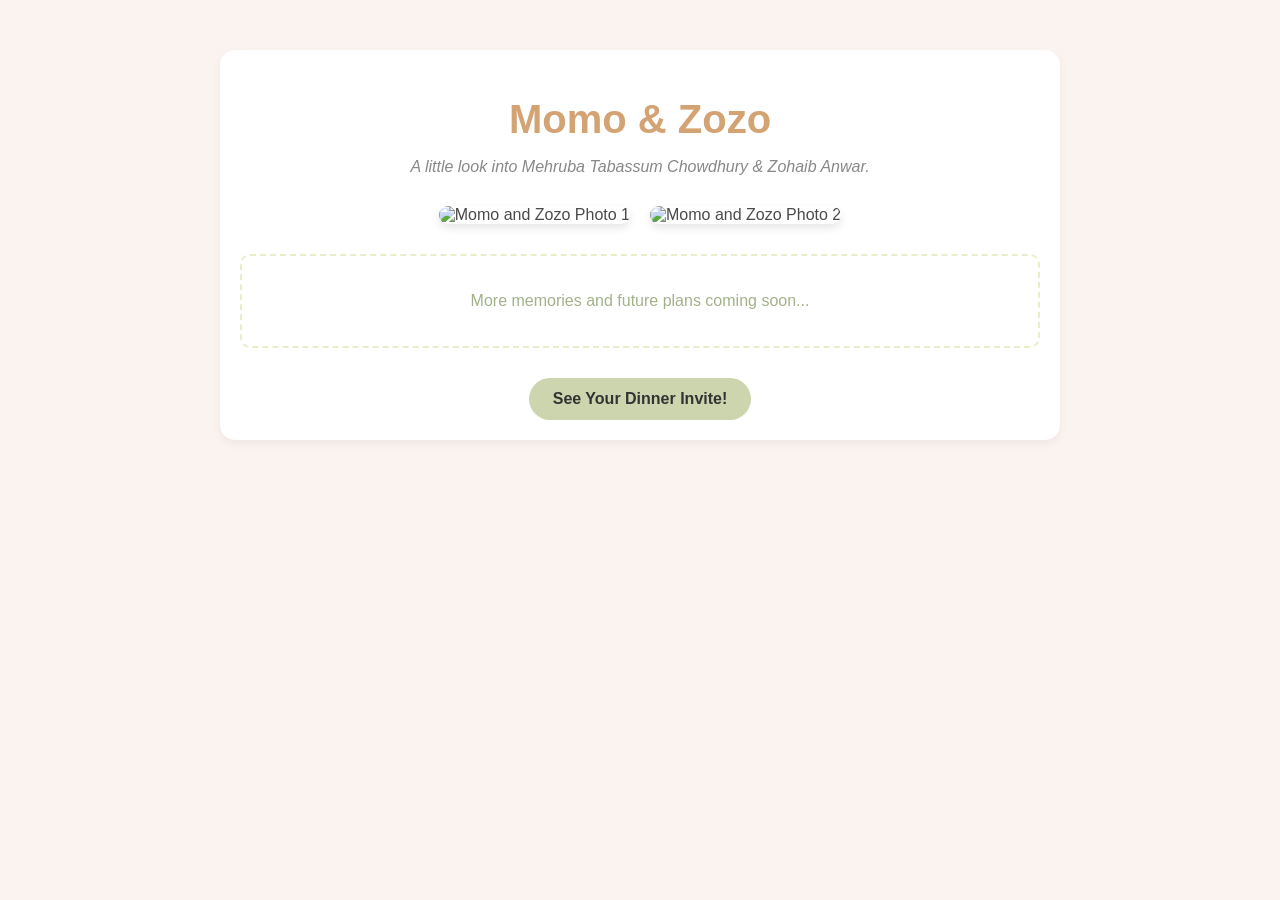
==== index.html @ 0b68a5c7 "Add files via upload" ====
<!DOCTYPE html>
<html lang="en">
<head>
    <meta charset="UTF-8">
    <meta name="viewport" content="width=device-width, initial-scale=1.0">
    <title>Momo & Zozo</title>
    <link rel="stylesheet" href="style.css">
</head>
<body>
    <div class="container">
        <h1>Momo & Zozo</h1>
        <p class="subtitle">A little look into Mehruba Tabassum Chowdhury & Zohaib Anwar.</p>
        
        <div class="photo-gallery">
            <!-- Ensure these match your actual file names in the 'images' folder -->
            <img src="images/momo-zozo-1.jpg" alt="Momo and Zozo Photo 1">
            <img src="images/momo-zozo-2.jpg" alt="Momo and Zozo Photo 2">
        </div>

        <div class="future-space">
            <p>More memories and future plans coming soon...</p>
        </div>

        <a href="invite.html" class="button">See Your Dinner Invite!</a>
    </div>
</body>
</html>
---- style.css ----
body {
    font-family: 'Segoe UI', Tahoma, Geneva, Verdana, sans-serif;
    background-color: #faf3f0;
    color: #4a4a4a;
    text-align: center;
    margin: 0;
    padding: 0;
}

.container {
    max-width: 800px;
    margin: 50px auto;
    padding: 20px;
    background-color: #ffffff;
    border-radius: 15px;
    box-shadow: 0 4px 10px rgba(0,0,0,0.05);
}

h1 {
    color: #d4a373;
    font-size: 2.5em;
    margin-bottom: 5px;
}

.subtitle {
    font-style: italic;
    color: #888;
    margin-bottom: 30px;
}

.photo-gallery {
    display: flex;
    justify-content: center;
    gap: 20px;
    margin-bottom: 30px;
}

.photo-gallery img {
    max-width: 300px;
    border-radius: 10px;
    box-shadow: 0 4px 8px rgba(0,0,0,0.1);
}

.future-space {
    padding: 20px;
    border: 2px dashed #e9edc9;
    border-radius: 10px;
    margin-bottom: 30px;
    color: #a3b18a;
}

.button {
    display: inline-block;
    padding: 12px 24px;
    background-color: #ccd5ae;
    color: #333;
    text-decoration: none;
    border-radius: 25px;
    font-weight: bold;
    transition: background-color 0.3s;
    border: none;
    cursor: pointer;
    font-size: 1em;
}

.button:hover {
    background-color: #e9edc9;
}

.invite-form {
    display: flex;
    flex-direction: column;
    align-items: center;
    gap: 15px;
    margin-top: 20px;
}

.invite-form select, .invite-form input {
    padding: 10px;
    width: 80%;
    max-width: 300px;
    border: 1px solid #ccc;
    border-radius: 5px;
    font-size: 1em;
}

.back-link {
    color: #d4a373;
    text-decoration: none;
    font-size: 0.9em;
}

.back-link:hover {
    text-decoration: underline;
}
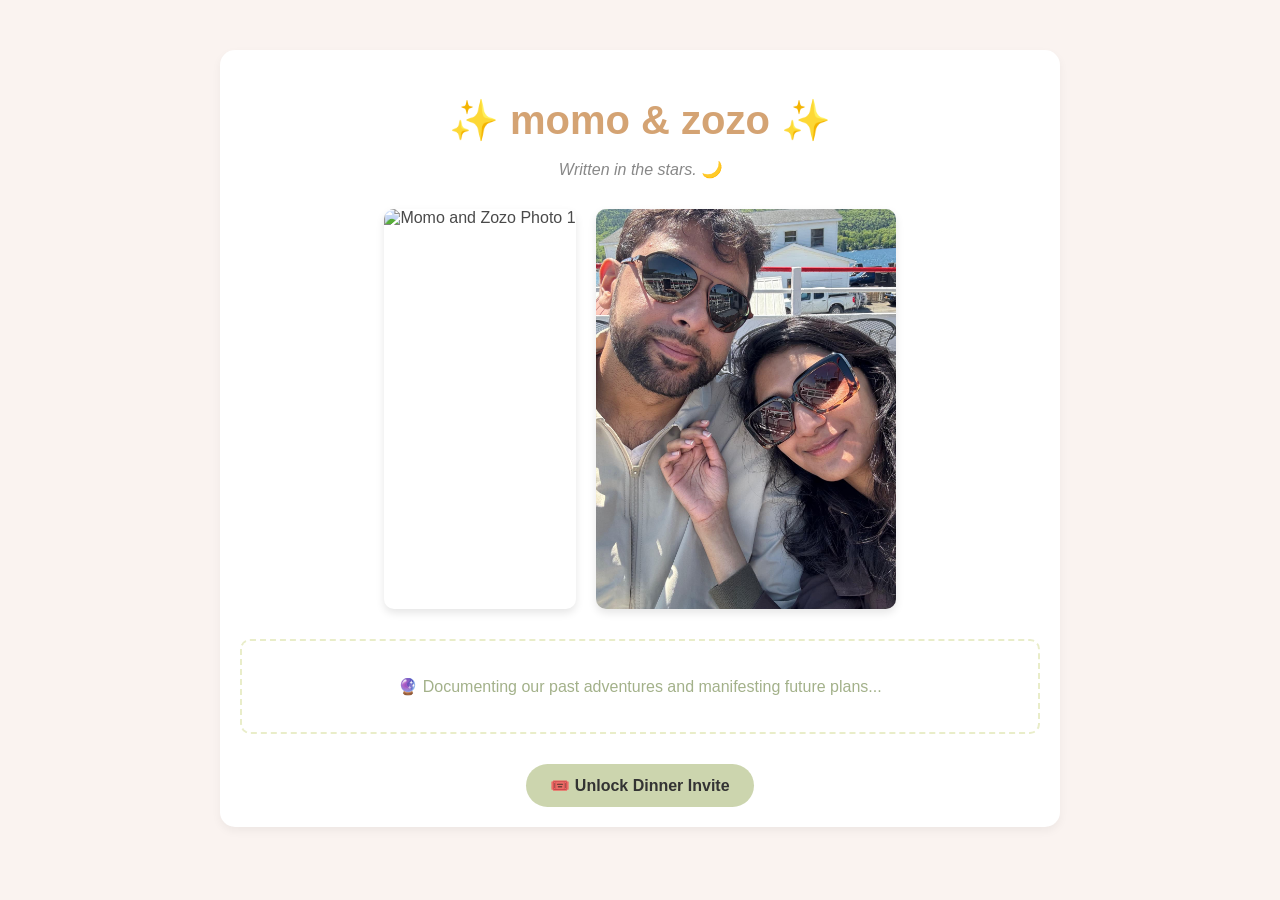
==== commit 5fe08352: "Add files via upload" ====
--- a/index.html
+++ b/index.html
@@ -3,25 +3,24 @@
 <head>
     <meta charset="UTF-8">
     <meta name="viewport" content="width=device-width, initial-scale=1.0">
-    <title>Momo & Zozo</title>
+    <title>Momo & Zozo ✨</title>
     <link rel="stylesheet" href="style.css">
 </head>
 <body>
     <div class="container">
-        <h1>Momo & Zozo</h1>
-        <p class="subtitle">A little look into Mehruba Tabassum Chowdhury & Zohaib Anwar.</p>
+        <h1>✨ momo & zozo ✨</h1>
+        <p class="subtitle">Written in the stars. 🌙</p>
         
         <div class="photo-gallery">
-            <!-- Ensure these match your actual file names in the 'images' folder -->
-            <img src="images/momo-zozo-1.jpg" alt="Momo and Zozo Photo 1">
-            <img src="images/momo-zozo-2.jpg" alt="Momo and Zozo Photo 2">
+            <img src="images/temple.jpeg" alt="Momo and Zozo Photo 1">
+            <img src="images/lakegeorge.jpeg" alt="Momo and Zozo Photo 2">
         </div>
 
         <div class="future-space">
-            <p>More memories and future plans coming soon...</p>
+            <p>🔮 Documenting our past adventures and manifesting future plans...</p>
         </div>
 
-        <a href="invite.html" class="button">See Your Dinner Invite!</a>
+        <a href="invite.html" class="button">🎟️ Unlock Dinner Invite</a>
     </div>
 </body>
 </html>
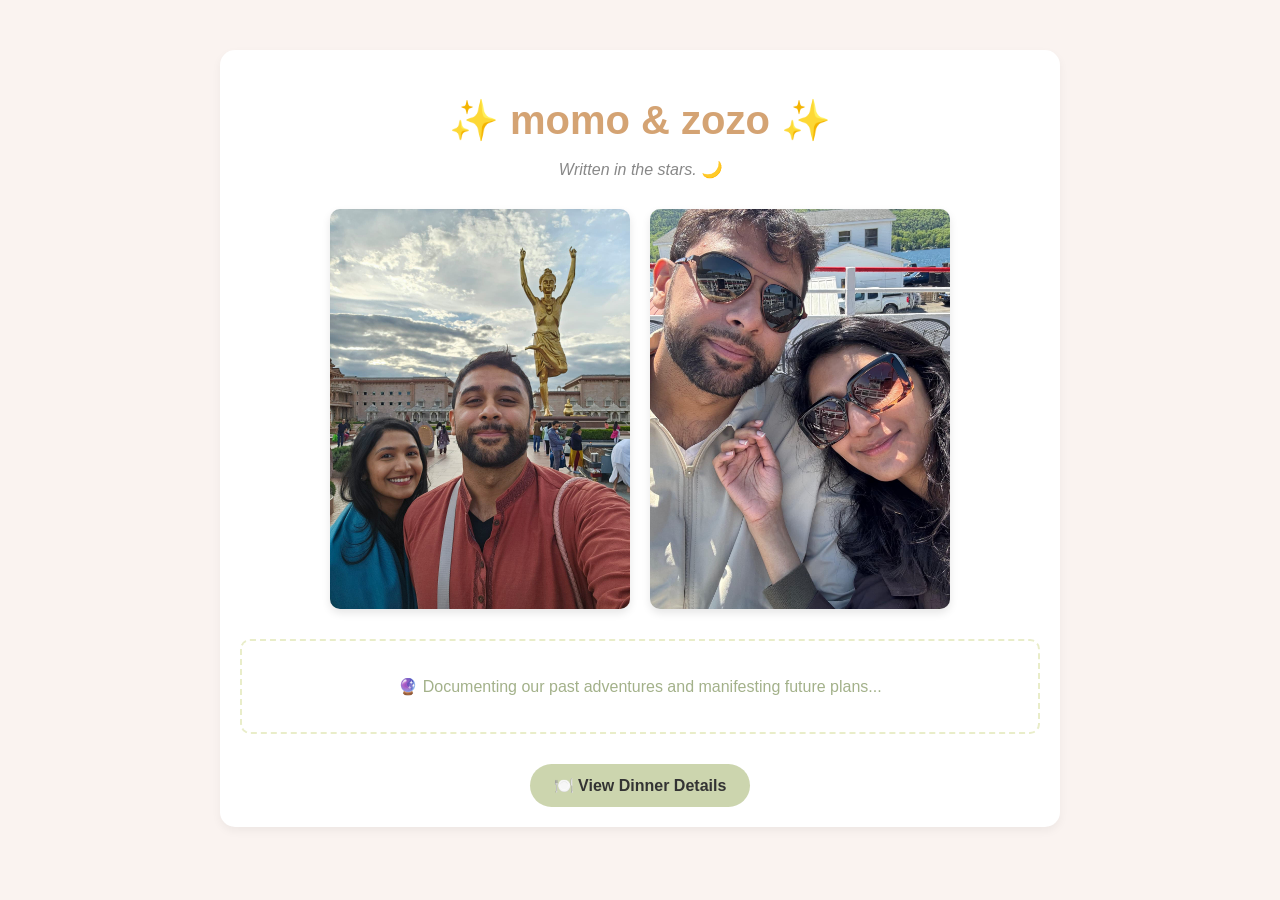
==== commit 647d1732: "Add files via upload" ====
--- a/index.html
+++ b/index.html
@@ -20,7 +20,7 @@
             <p>🔮 Documenting our past adventures and manifesting future plans...</p>
         </div>
 
-        <a href="invite.html" class="button">🎟️ Unlock Dinner Invite</a>
+        <a href="event.html?date=Thursday,%2006/11/2026%20@%208:00%20PM" class="button">🍽️ View Dinner Details</a>
     </div>
 </body>
 </html>
